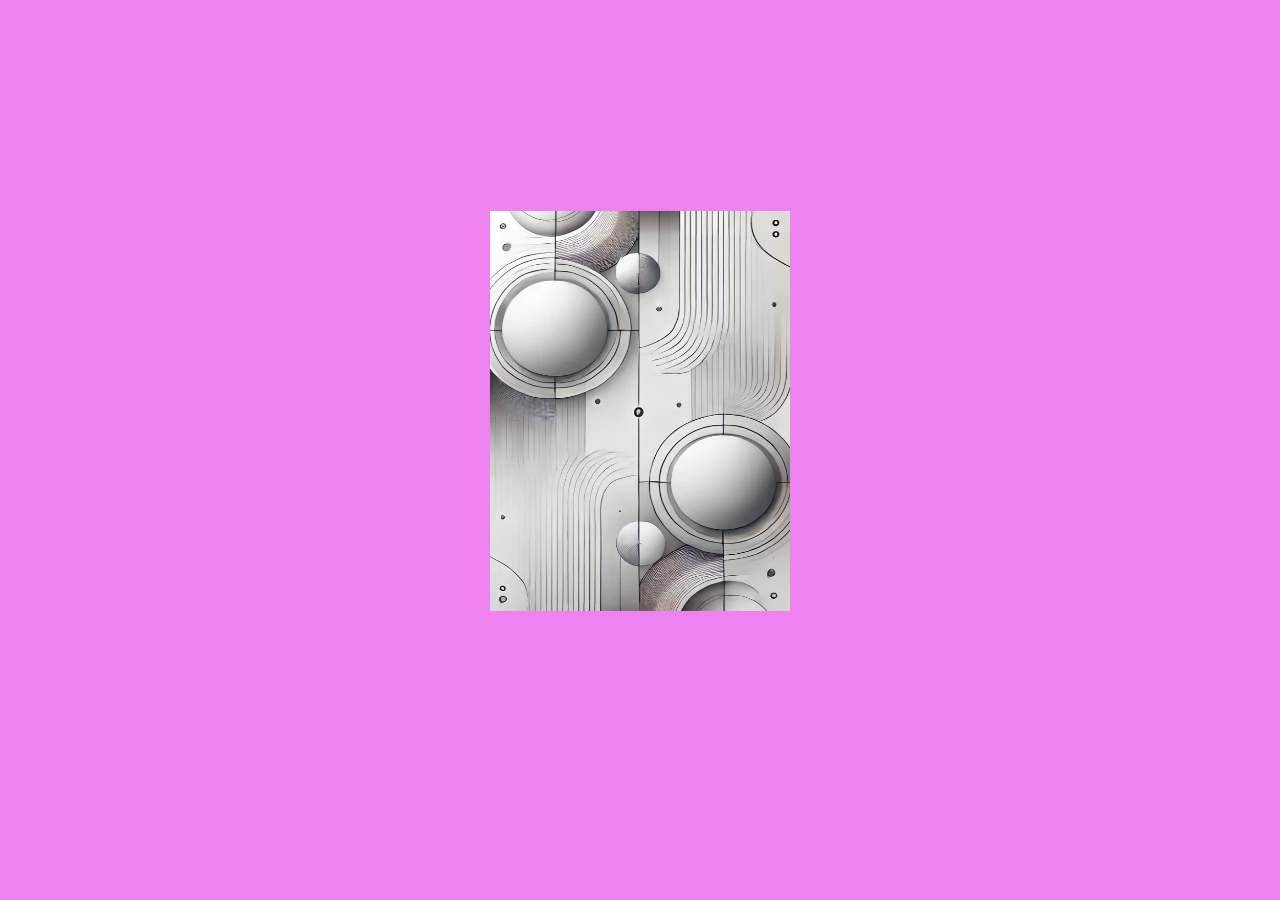
==== index.html @ c62918ba "element selection in javascript with class changed with id" ====
<!DOCTYPE html>
<html lang="en">
  <head>
    <meta charset="UTF-8" />
    <meta name="viewport" content="width=device-width, initial-scale=1.0" />
    <link rel="stylesheet" href="styles.css" />
    <title>Memory Card Game</title>
  </head>
  <body>
    <div class="container">
      <h1 class="game-title"></h1>
      <div id="cards-container"></div>
    </div>
    <script src="script.js"></script>
  </body>
</html>
---- styles.css ----
body {
  background-color: violet;
}

.container {
  display: flex;
  flex-direction: column;
  padding: 10rem;
}

.game-title {
  align-self: center;
  color: rgb(63, 63, 63);
  font-family: Helvetica, sans-serif;
  font-weight: 700;
  font-size: 2em;
  text-align: justify;
}

#cards-container {
  display: flex;
  flex-wrap: wrap;
  perspective: 1000px;
  align-self: center;
}

.card {
  width: 300px;
  height: 400px;
  position: relative;
  cursor: pointer;
  transform-style: preserve-3d;
  transition: transform 0.6s;
}

.flipped {
  transform: rotateY(180deg);
}

.card img {
  width: 100%;
  height: 100%;
  backface-visibility: hidden;
  position: absolute;
}

.back {
  transform: rotateY(180deg);
}

@media only screen and (max-width: 768px) {
  .game-title {
    font-size: 1.5em;
    text-align: center;
  }

  .card {
    width: 240px;
    height: 320px;
  }
}
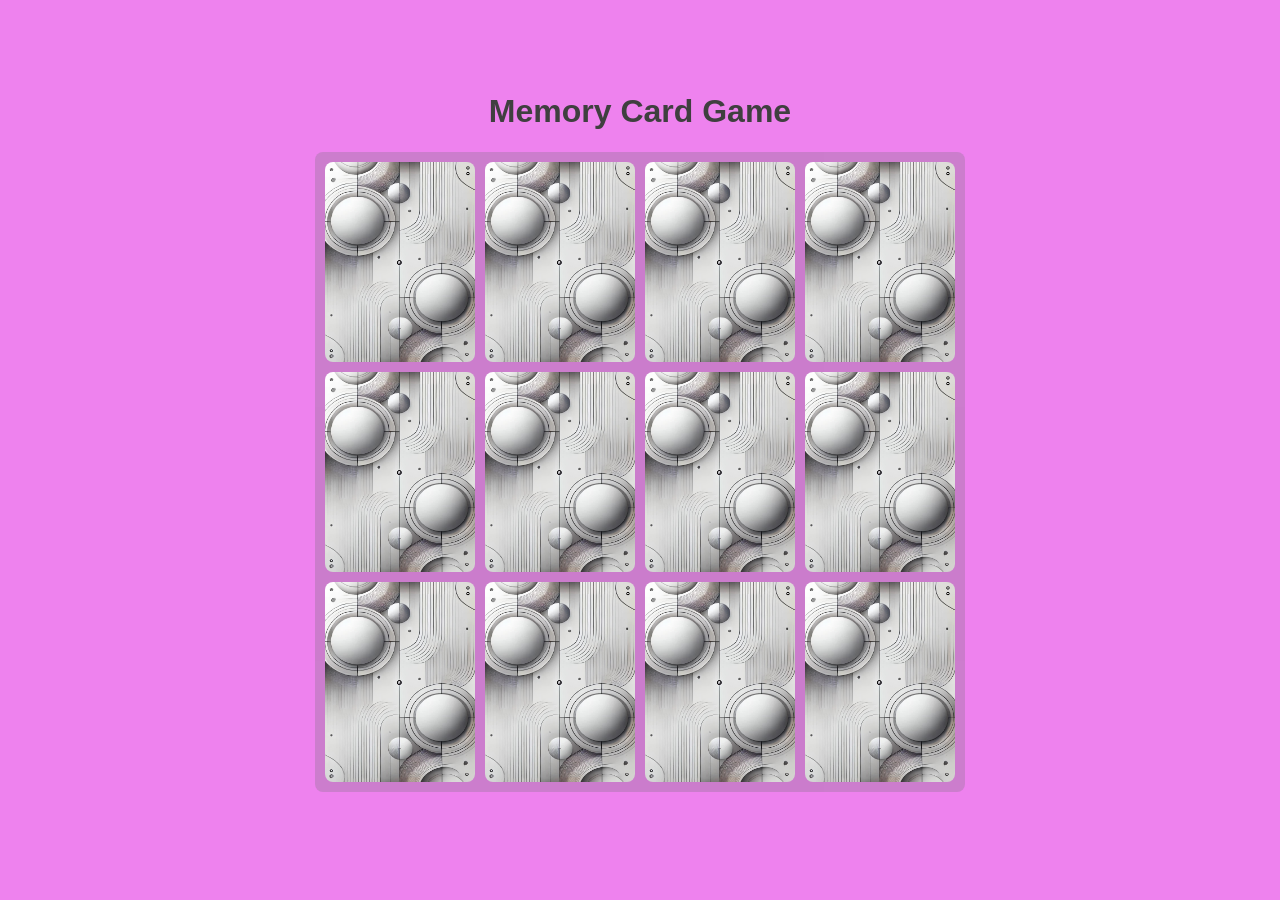
==== commit 6013c1f8: "updates from previous week's branch merged via main and conflicts resolved" ====
--- a/index.html
+++ b/index.html
@@ -8,7 +8,7 @@
   </head>
   <body>
     <div class="container">
-      <h1 class="game-title"></h1>
+      <h1 class="game-title">Memory Card Game</h1>
       <div id="cards-container"></div>
     </div>
     <script src="script.js"></script>
--- a/styles.css
+++ b/styles.css
@@ -5,7 +5,9 @@
 .container {
   display: flex;
   flex-direction: column;
-  padding: 10rem;
+  padding: 4rem;
+  align-items: center;
+  justify-content: center;
 }
 
 .game-title {
@@ -18,15 +20,21 @@
 }
 
 #cards-container {
-  display: flex;
-  flex-wrap: wrap;
+  display: grid;
+  grid-template-rows: repeat(3, 1fr);
+  grid-template-columns: repeat(4, 1fr);
+  grid-gap: 10px 10px;
+  place-items: center;
   perspective: 1000px;
-  align-self: center;
+  background-color: rgb(169, 120, 171, 0.5);
+  border-radius: 8px;
+  padding: 10px;
+  margin: 0 auto;
 }
 
 .card {
-  width: 300px;
-  height: 400px;
+  width: 150px;
+  height: 200px;
   position: relative;
   cursor: pointer;
   transform-style: preserve-3d;
@@ -40,11 +48,17 @@
 .card img {
   width: 100%;
   height: 100%;
+  margin: auto;
   backface-visibility: hidden;
   position: absolute;
+  border-radius: 8px;
+}
+.card .front {
+  transform: rotateY(0deg);
+  z-index: 2;
 }
 
-.back {
+.card .back {
   transform: rotateY(180deg);
 }
 
@@ -54,8 +68,13 @@
     text-align: center;
   }
 
+  #cards-container {
+    grid-template-rows: repeat(4, 1fr);
+    grid-template-columns: repeat(3, 1fr);
+  }
+
   .card {
-    width: 240px;
-    height: 320px;
+    width: 90px;
+    height: 120px;
   }
 }
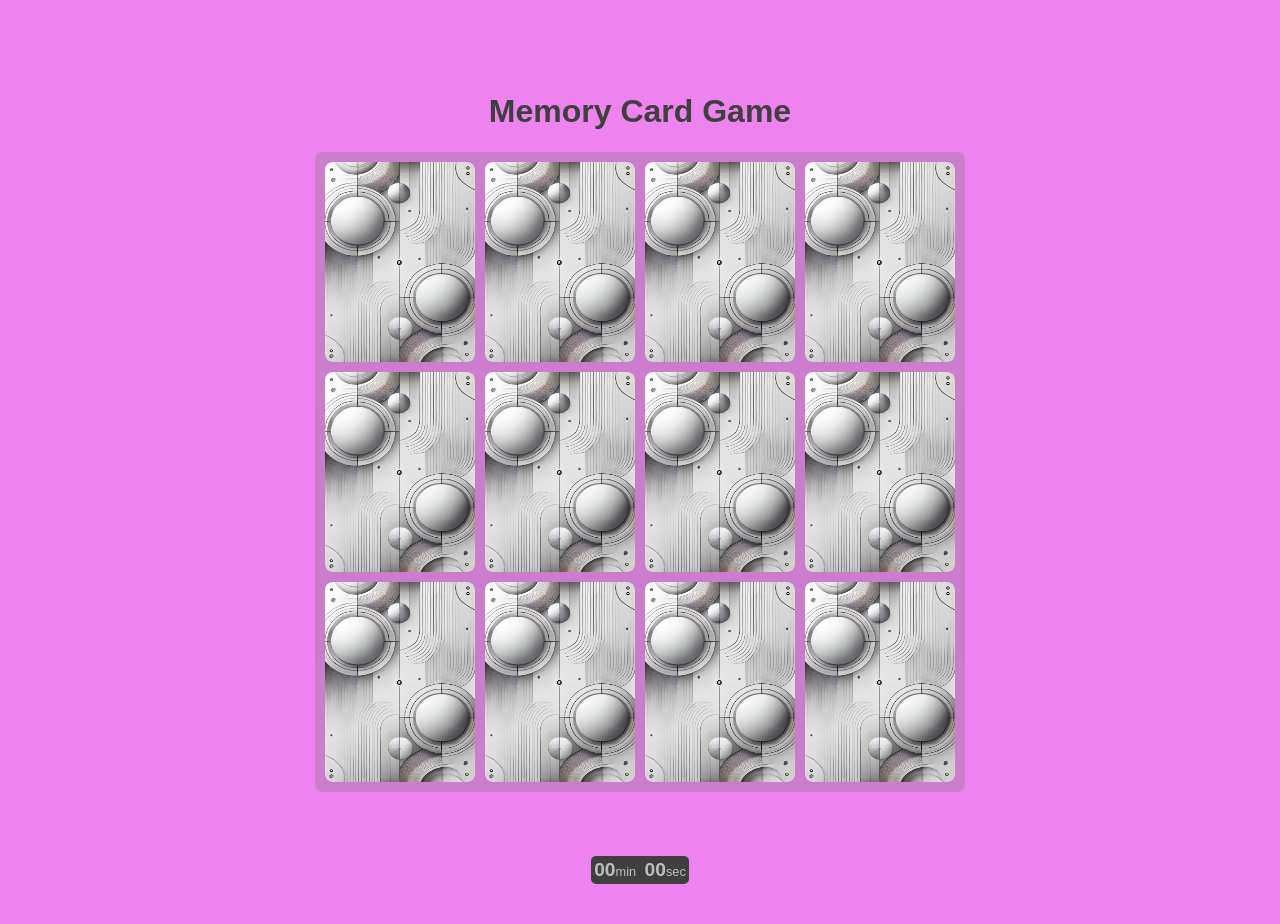
==== commit 301312e3: "added timer text and styled it" ====
--- a/index.html
+++ b/index.html
@@ -11,6 +11,9 @@
       <h1 class="game-title">Memory Card Game</h1>
       <div id="cards-container"></div>
     </div>
+    <div class="features">
+      <div class="timer"><span>00</span>min <span>00</span>sec</div>
+    </div>
     <script src="script.js"></script>
   </body>
 </html>
--- a/styles.css
+++ b/styles.css
@@ -1,5 +1,32 @@
 body {
   background-color: violet;
+}
+
+.features {
+  display: flex;
+  align-items: center;
+  justify-content: center;
+  padding-bottom: 2rem;
+}
+
+.timer {
+  font-family: "Orbitron", sans-serif;
+  font-size: 0.8rem;
+  color: rgb(189, 189, 189);
+  background-color: rgb(63, 63, 63);
+  padding: 0.2rem;
+  border-radius: 5px;
+}
+
+.timer span {
+  font-family: "Orbitron", sans-serif;
+  font-size: 1.2rem;
+  font-weight: 600;
+  width: 1.5rem;
+}
+
+.timer span:last-child {
+  margin-left: 0.3rem;
 }
 
 .container {
@@ -68,6 +95,10 @@
     text-align: center;
   }
 
+  .container {
+    padding: 1rem;
+  }
+
   #cards-container {
     grid-template-rows: repeat(4, 1fr);
     grid-template-columns: repeat(3, 1fr);
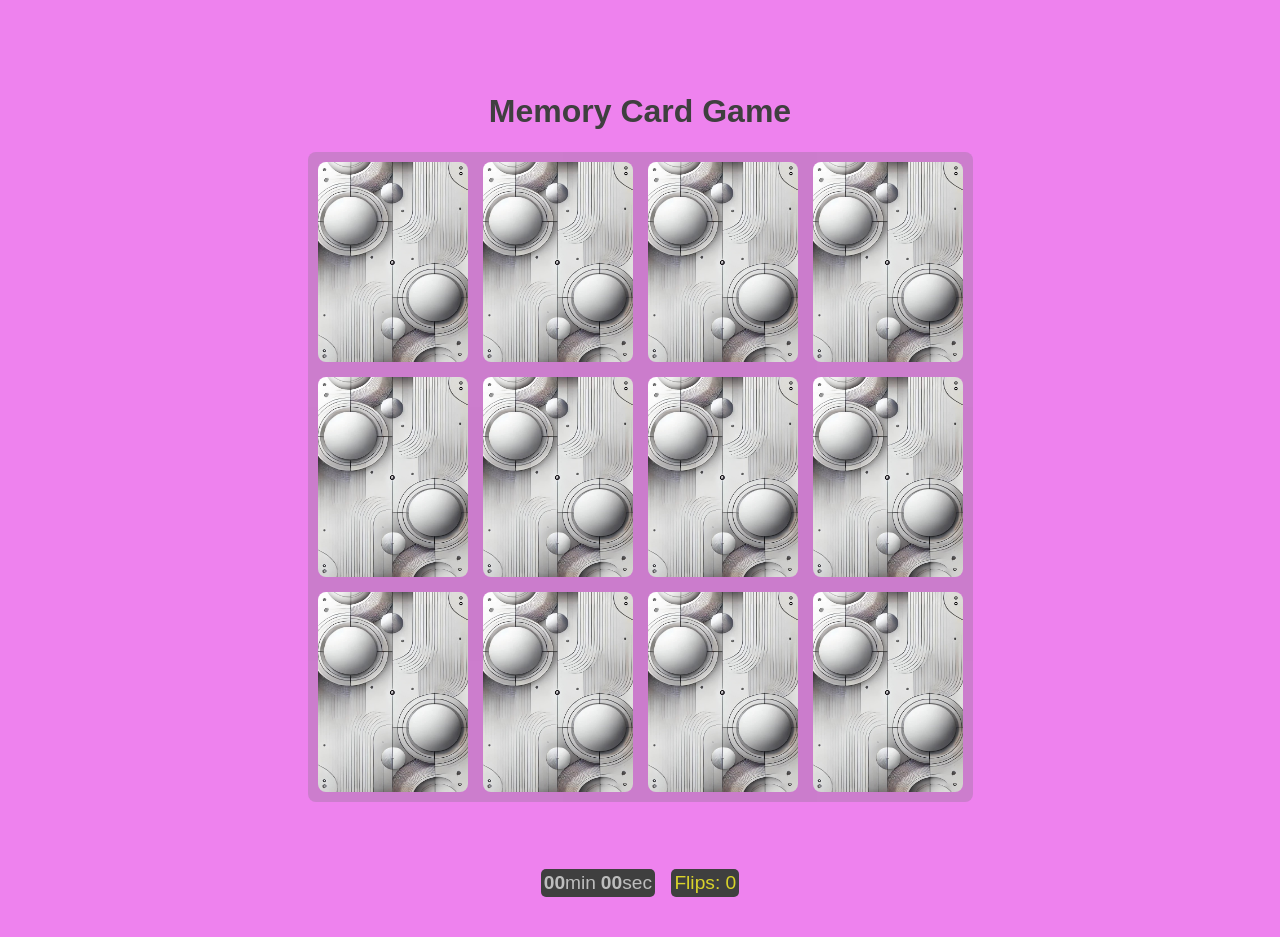
==== commit 1d5ae1d1: "logic and the code refactored again for the timer and counter functionalities" ====
--- a/index.html
+++ b/index.html
@@ -12,7 +12,8 @@
       <div id="cards-container"></div>
     </div>
     <div class="features">
-      <div class="timer"><span>00</span>min <span>00</span>sec</div>
+      <div class="timer"><span>00</span>min<span>00</span>sec</div>
+      <div class="flip-counter">Flips: 0</div>
     </div>
     <script src="script.js"></script>
   </body>
--- a/styles.css
+++ b/styles.css
@@ -6,12 +6,14 @@
   display: flex;
   align-items: center;
   justify-content: center;
+  padding-top: 0.2rem;
   padding-bottom: 2rem;
+  gap: 1rem;
 }
 
 .timer {
   font-family: "Orbitron", sans-serif;
-  font-size: 0.8rem;
+  font-size: 1.2rem;
   color: rgb(189, 189, 189);
   background-color: rgb(63, 63, 63);
   padding: 0.2rem;
@@ -27,6 +29,16 @@
 
 .timer span:last-child {
   margin-left: 0.3rem;
+}
+
+.flip-counter {
+  font-family: "Orbitron", sans-serif;
+  font-size: 1.2rem;
+  font-weight: 500;
+  color: rgb(217, 211, 43);
+  background-color: rgb(63, 63, 63);
+  padding: 0.2rem;
+  border-radius: 5px;
 }
 
 .container {
@@ -50,7 +62,7 @@
   display: grid;
   grid-template-rows: repeat(3, 1fr);
   grid-template-columns: repeat(4, 1fr);
-  grid-gap: 10px 10px;
+  grid-gap: 15px 15px;
   place-items: center;
   perspective: 1000px;
   background-color: rgb(169, 120, 171, 0.5);
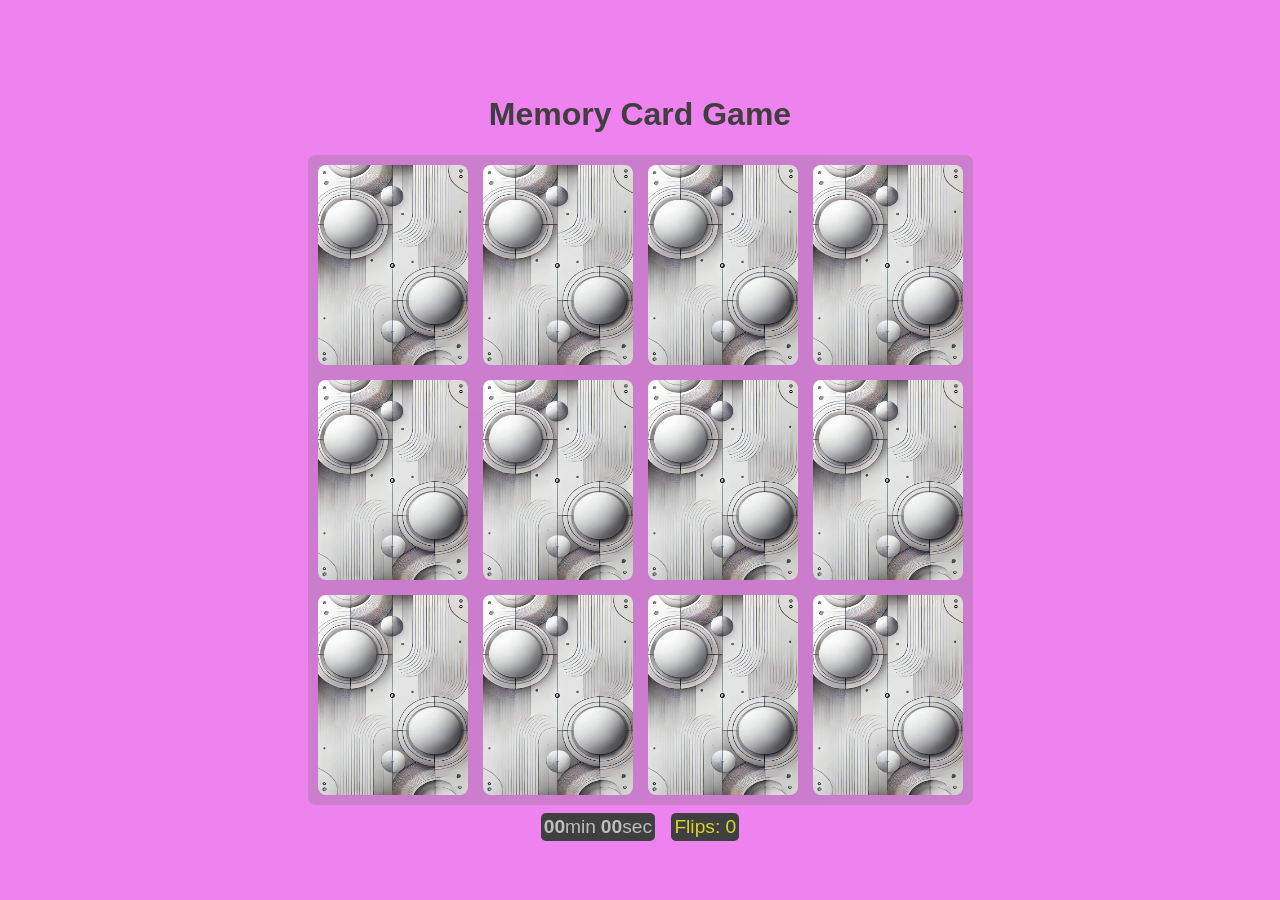
==== commit 80d31618: "final styling completed" ====
--- a/index.html
+++ b/index.html
@@ -7,13 +7,15 @@
     <title>Memory Card Game</title>
   </head>
   <body>
-    <div class="container">
-      <h1 class="game-title">Memory Card Game</h1>
-      <div id="cards-container"></div>
-    </div>
-    <div class="features">
-      <div class="timer"><span>00</span>min<span>00</span>sec</div>
-      <div class="flip-counter">Flips: 0</div>
+    <div class="content-wrapper">
+      <div class="container">
+        <h1 class="game-title">Memory Card Game</h1>
+        <div id="cards-container"></div>
+      </div>
+      <div class="features">
+        <div class="timer"><span>00</span>min<span>00</span>sec</div>
+        <div class="flip-counter">Flips: 0</div>
+      </div>
     </div>
     <script src="script.js"></script>
   </body>
--- a/styles.css
+++ b/styles.css
@@ -1,14 +1,30 @@
 body {
   background-color: violet;
+  height: 100vh;
+  margin: 0;
+  overflow: hidden;
+  display: flex;
+  flex-direction: column; /* Align children in a column */
+  justify-content: center; /* Center the content vertically */
+  align-items: center;
+}
+
+.content-wrapper {
+  display: flex;
+  flex-direction: column;
+  justify-content: center;
+  align-items: center;
+  flex-grow: 1;
+  width: 100%;
 }
 
 .features {
   display: flex;
   align-items: center;
   justify-content: center;
-  padding-top: 0.2rem;
-  padding-bottom: 2rem;
   gap: 1rem;
+  margin-top: 0.5rem;
+  margin-bottom: 1rem;
 }
 
 .timer {
@@ -22,7 +38,6 @@
 
 .timer span {
   font-family: "Orbitron", sans-serif;
-  font-size: 1.2rem;
   font-weight: 600;
   width: 1.5rem;
 }
@@ -44,9 +59,9 @@
 .container {
   display: flex;
   flex-direction: column;
-  padding: 4rem;
   align-items: center;
   justify-content: center;
+  padding-top: 2rem;
 }
 
 .game-title {
@@ -120,4 +135,16 @@
     width: 90px;
     height: 120px;
   }
+
+  .timer {
+    font-size: 0.9rem;
+    border-radius: 3px;
+  }
+
+  .flip-counter {
+    font-family: "Orbitron", sans-serif;
+    font-size: 0.9rem;
+    font-weight: 400;
+    border-radius: 3px;
+  }
 }
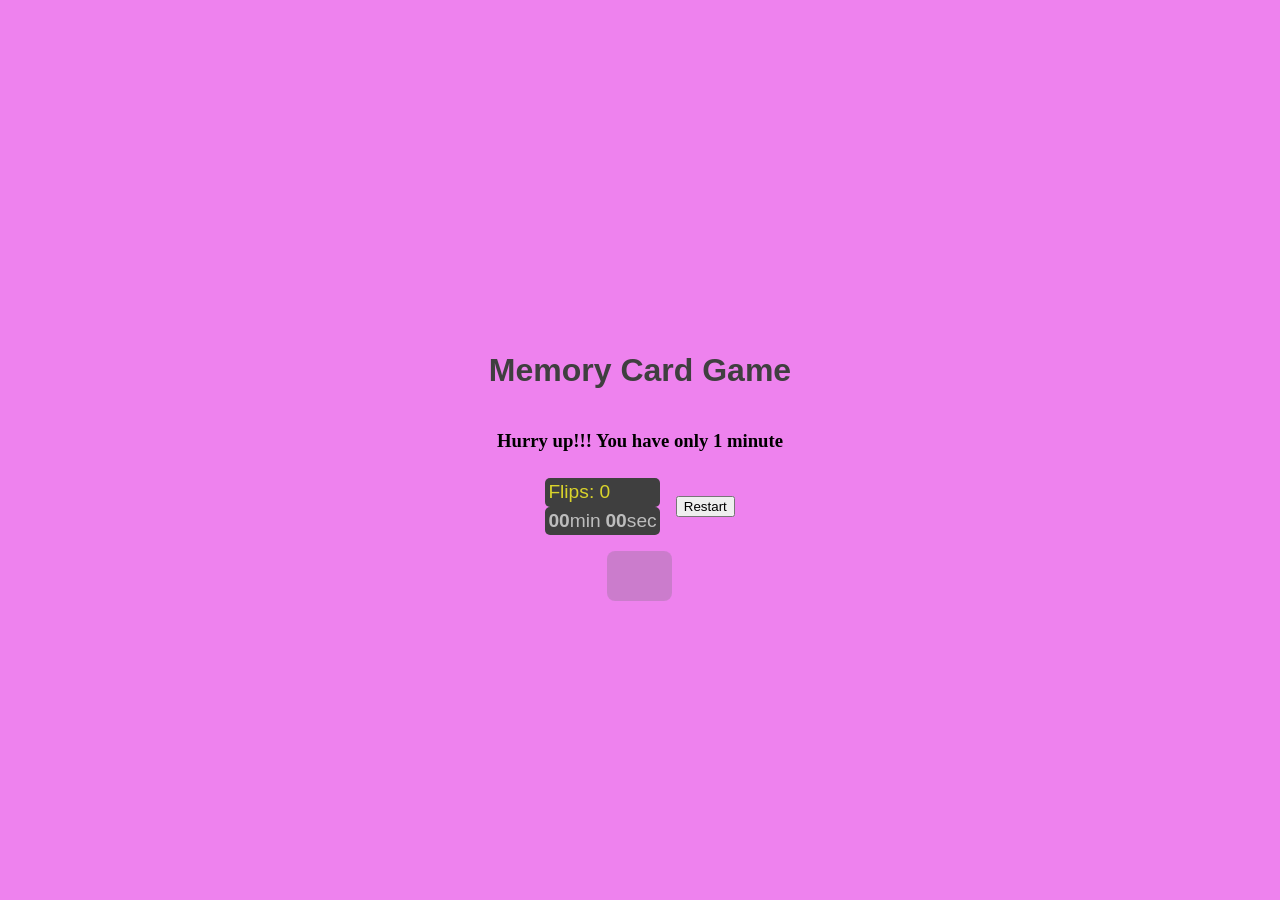
==== commit e8092abf: "structural adjustments made for visual purposes" ====
--- a/index.html
+++ b/index.html
@@ -10,11 +10,19 @@
     <div class="content-wrapper">
       <div class="container">
         <h1 class="game-title">Memory Card Game</h1>
+        <h3>Hurry up!!! You have only 1 minute</h3>
+        <div class="features">
+          <div class="left">
+            <div class="flip-counter">Flips: 0</div>
+            <div class="timer"><span>00</span>min<span>00</span>sec</div>
+          </div>
+          <div class="button-wrapper">
+            <button class="button" type="button" id="restart-button">
+              Restart
+            </button>
+          </div>
+        </div>
         <div id="cards-container"></div>
-      </div>
-      <div class="features">
-        <div class="timer"><span>00</span>min<span>00</span>sec</div>
-        <div class="flip-counter">Flips: 0</div>
       </div>
     </div>
     <script src="script.js"></script>
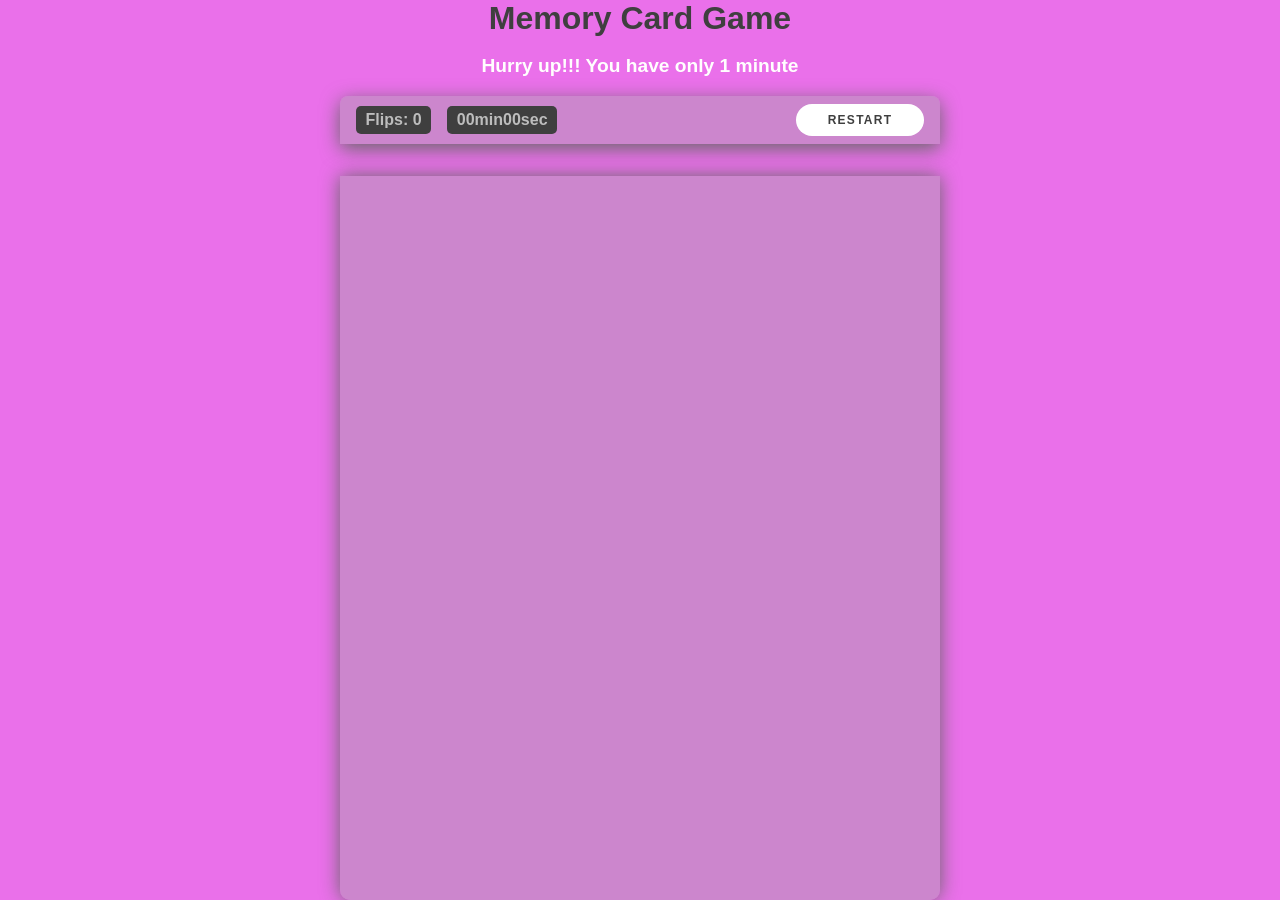
==== commit ca93e527: "extra wrapper div is removed for better css control" ====
--- a/index.html
+++ b/index.html
@@ -7,23 +7,21 @@
     <title>Memory Card Game</title>
   </head>
   <body>
-    <div class="content-wrapper">
-      <div class="container">
-        <h1 class="game-title">Memory Card Game</h1>
-        <h3>Hurry up!!! You have only 1 minute</h3>
-        <div class="features">
-          <div class="left">
-            <div class="flip-counter">Flips: 0</div>
-            <div class="timer"><span>00</span>min<span>00</span>sec</div>
-          </div>
-          <div class="button-wrapper">
-            <button class="button" type="button" id="restart-button">
-              Restart
-            </button>
-          </div>
+    <div class="container">
+      <h1 class="game-title">Memory Card Game</h1>
+      <h3>Hurry up!!! You have only 1 minute</h3>
+      <div class="features">
+        <div class="left">
+          <div class="flip-counter">Flips: 0</div>
+          <div class="timer"><span>00</span>min<span>00</span>sec</div>
         </div>
-        <div id="cards-container"></div>
+        <div class="button-wrapper">
+          <button class="button" type="button" id="restart-button">
+            Restart
+          </button>
+        </div>
       </div>
+      <div id="cards-container"></div>
     </div>
     <script src="script.js"></script>
   </body>
--- a/styles.css
+++ b/styles.css
@@ -1,112 +1,151 @@
+* {
+  box-sizing: border-box;
+  margin: 0;
+  padding: 0;
+}
+
+html,
 body {
-  background-color: violet;
-  height: 100vh;
-  margin: 0;
+  display: flex;
+  justify-content: center;
+  align-items: center;
+  width: 100%;
+  height: 100%;
   overflow: hidden;
-  display: flex;
-  flex-direction: column; /* Align children in a column */
-  justify-content: center; /* Center the content vertically */
-  align-items: center;
+  background-color: rgb(234, 112, 234);
 }
 
 .content-wrapper {
   display: flex;
   flex-direction: column;
-  justify-content: center;
-  align-items: center;
-  flex-grow: 1;
-  width: 100%;
-}
-
-.features {
-  display: flex;
-  align-items: center;
-  justify-content: center;
+  justify-content: space-between;
+  align-items: center;
+  width: 100%;
+  height: 100%;
+  padding: 1rem;
+  box-sizing: border-box;
+}
+
+.container {
+  display: flex;
+  flex-direction: column;
+  align-items: center;
   gap: 1rem;
-  margin-top: 0.5rem;
-  margin-bottom: 1rem;
-}
-
-.timer {
-  font-family: "Orbitron", sans-serif;
-  font-size: 1.2rem;
-  color: rgb(189, 189, 189);
-  background-color: rgb(63, 63, 63);
-  padding: 0.2rem;
-  border-radius: 5px;
-}
-
-.timer span {
-  font-family: "Orbitron", sans-serif;
-  font-weight: 600;
-  width: 1.5rem;
-}
-
-.timer span:last-child {
-  margin-left: 0.3rem;
-}
-
-.flip-counter {
-  font-family: "Orbitron", sans-serif;
-  font-size: 1.2rem;
-  font-weight: 500;
-  color: rgb(217, 211, 43);
-  background-color: rgb(63, 63, 63);
-  padding: 0.2rem;
-  border-radius: 5px;
-}
-
-.container {
-  display: flex;
-  flex-direction: column;
-  align-items: center;
-  justify-content: center;
-  padding-top: 2rem;
+  width: 100%;
+  height: 100%;
+  max-height: 100%;
 }
 
 .game-title {
-  align-self: center;
+  text-align: center;
   color: rgb(63, 63, 63);
   font-family: Helvetica, sans-serif;
   font-weight: 700;
   font-size: 2em;
-  text-align: justify;
+  flex-shrink: 0;
+}
+
+h3 {
+  font-family: "Orbitron", sans-serif;
+  font-size: 1.2rem;
+  line-height: 1.4;
+  font-weight: 600;
+  color: rgb(255, 254, 254);
+  text-align: center;
+  flex-shrink: 0;
+}
+
+.features {
+  display: flex;
+  justify-content: space-between;
+  align-items: center;
+  padding: 0.5rem 1rem;
+  background-color: rgba(197, 140, 198, 0.8);
+  box-shadow: rgb(104, 104, 104) 0px 5px 19px 0px;
+  border-radius: 8px 8px 0 0;
+  max-width: 600px;
+  width: 100%;
+}
+
+.left {
+  display: flex;
+  flex-direction: row;
+  gap: 1rem;
+}
+
+.flip-counter,
+.timer {
+  font-family: "Orbitron", sans-serif;
+  font-size: 1rem;
+  font-weight: 600;
+  color: rgb(189, 189, 189);
+  background-color: rgb(63, 63, 63);
+  padding: 0.3rem 0.6rem;
+  border-radius: 5px;
+}
+
+.button-wrapper {
+  margin-left: auto;
+}
+
+button {
+  width: 8rem;
+  height: 2rem;
+  font-size: 0.75rem;
+  letter-spacing: 0.08rem;
+  font-weight: 700;
+  color: rgb(63, 63, 63);
+  background-color: white;
+  padding: 0.5rem;
+  border-radius: 20px;
+  border: 0;
+  cursor: pointer;
+  text-transform: uppercase;
+  transition: all 0.5s ease;
+}
+
+button:hover {
+  background-color: rgb(63, 63, 63);
+  color: hsl(0, 0%, 100%);
+  box-shadow: rgb(63, 63, 63) 0px 7px 29px 0px;
 }
 
 #cards-container {
   display: grid;
-  grid-template-rows: repeat(3, 1fr);
   grid-template-columns: repeat(4, 1fr);
-  grid-gap: 15px 15px;
-  place-items: center;
-  perspective: 1000px;
-  background-color: rgb(169, 120, 171, 0.5);
-  border-radius: 8px;
-  padding: 10px;
-  margin: 0 auto;
+  gap: 1rem;
+  justify-content: center;
+  margin: 1rem auto 0;
+  background-color: rgba(197, 140, 198, 0.8);
+  border-radius: 0 0 10px 10px;
+  max-width: 600px;
+  width: 100%;
+  padding: 1rem;
+  box-sizing: border-box;
+  box-shadow: rgb(104, 104, 104) 0px 0px 19px 0px;
+  flex-grow: 1;
 }
 
 .card {
-  width: 150px;
-  height: 200px;
+  aspect-ratio: 3 / 4;
+  width: 100%;
+  max-width: 10rem;
+  height: auto;
   position: relative;
   cursor: pointer;
   transform-style: preserve-3d;
-  transition: transform 0.6s;
-}
-
-.flipped {
-  transform: rotateY(180deg);
+  transition: transform 0.6s ease;
+  border-radius: 8px;
 }
 
 .card img {
   width: 100%;
   height: 100%;
-  margin: auto;
+  position: absolute;
   backface-visibility: hidden;
-  position: absolute;
   border-radius: 8px;
 }
+
 .card .front {
   transform: rotateY(0deg);
   z-index: 2;
@@ -116,35 +155,97 @@
   transform: rotateY(180deg);
 }
 
+.flipped {
+  transform: rotateY(180deg);
+}
+
+@keyframes shake {
+  0% {
+    transform: translateX(0);
+  }
+  25% {
+    transform: translateX(-5px);
+  }
+  50% {
+    transform: translateX(5px);
+  }
+  75% {
+    transform: translateX(-5px);
+  }
+  100% {
+    transform: translateX(0);
+  }
+}
+
+.matched {
+  animation: shake 0.5s ease-in-out;
+}
+
 @media only screen and (max-width: 768px) {
   .game-title {
-    font-size: 1.5em;
-    text-align: center;
-  }
-
-  .container {
-    padding: 1rem;
-  }
-
-  #cards-container {
-    grid-template-rows: repeat(4, 1fr);
-    grid-template-columns: repeat(3, 1fr);
-  }
-
-  .card {
-    width: 90px;
-    height: 120px;
-  }
-
+    font-size: 1.8em;
+  }
+
+  h3 {
+    font-size: 1rem;
+  }
+
+  .features {
+    padding: 0.8vh 1.5vw;
+  }
+
+  .flip-counter,
   .timer {
     font-size: 0.9rem;
-    border-radius: 3px;
-  }
-
-  .flip-counter {
-    font-family: "Orbitron", sans-serif;
+  }
+
+  button {
+    width: 7rem;
+    height: 1.8rem;
+    font-size: 0.7rem;
+  }
+
+  #cards-container {
+    grid-template-columns: repeat(3, 1fr);
+    gap: 0.8rem;
+    padding: 1rem;
+  }
+
+  .card {
+    max-width: 8rem;
+  }
+}
+
+@media only screen and (max-width: 480px) {
+  .game-title {
+    font-size: 1.5em;
+  }
+
+  h3 {
     font-size: 0.9rem;
-    font-weight: 400;
-    border-radius: 3px;
-  }
-}
+  }
+
+  .features {
+    padding: 0.5vh 1vw;
+  }
+
+  .flip-counter,
+  .timer {
+    font-size: 0.8rem;
+  }
+
+  button {
+    width: 5rem;
+    height: 1.6rem;
+    font-size: 0.65rem;
+  }
+
+  #cards-container {
+    gap: 0.6rem;
+    padding: 0.8rem;
+  }
+
+  .card {
+    max-width: 6.5rem;
+  }
+}
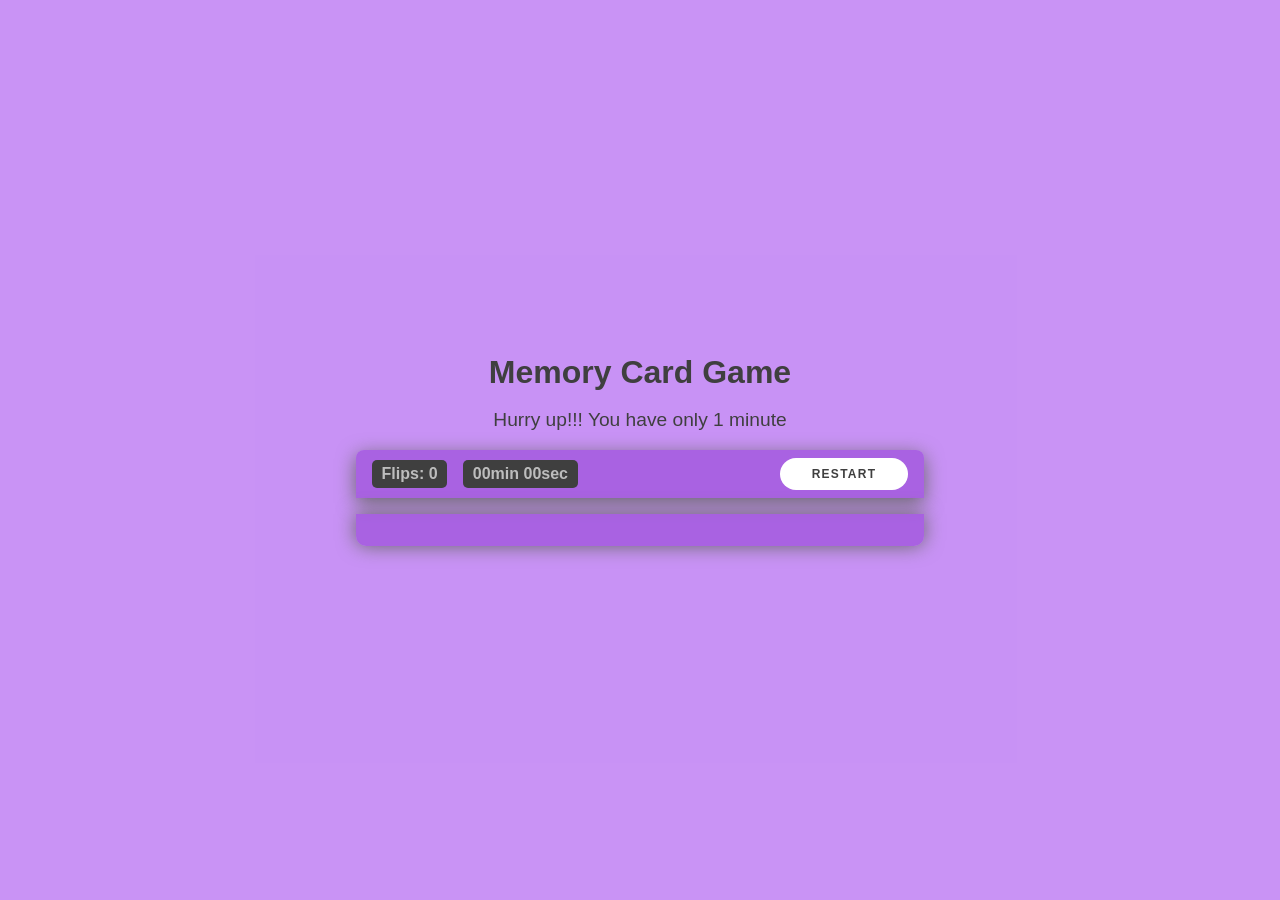
==== commit 32cfd1c7: "unnecessary span tag is removed" ====
--- a/index.html
+++ b/index.html
@@ -13,7 +13,7 @@
       <div class="features">
         <div class="left">
           <div class="flip-counter">Flips: 0</div>
-          <div class="timer"><span>00</span>min<span>00</span>sec</div>
+          <div class="timer">00min 00sec</div>
         </div>
         <div class="button-wrapper">
           <button class="button" type="button" id="restart-button">
--- a/styles.css
+++ b/styles.css
@@ -12,28 +12,20 @@
   width: 100%;
   height: 100%;
   overflow: hidden;
-  background-color: rgb(234, 112, 234);
-}
-
-.content-wrapper {
+  background-color: rgba(199, 143, 245, 0.815);
+}
+
+.container {
   display: flex;
   flex-direction: column;
-  justify-content: space-between;
-  align-items: center;
-  width: 100%;
-  height: 100%;
+  justify-content: center;
+  gap: 1rem;
+  align-items: center;
+  width: 100%;
+  max-width: 600px;
+  min-height: 100vh;
   padding: 1rem;
   box-sizing: border-box;
-}
-
-.container {
-  display: flex;
-  flex-direction: column;
-  align-items: center;
-  gap: 1rem;
-  width: 100%;
-  height: 100%;
-  max-height: 100%;
 }
 
 .game-title {
@@ -42,17 +34,18 @@
   font-family: Helvetica, sans-serif;
   font-weight: 700;
   font-size: 2em;
-  flex-shrink: 0;
+  margin: 0;
 }
 
 h3 {
   font-family: "Orbitron", sans-serif;
   font-size: 1.2rem;
   line-height: 1.4;
-  font-weight: 600;
-  color: rgb(255, 254, 254);
+  font-weight: 500;
+  color: rgb(63, 63, 63);
   text-align: center;
-  flex-shrink: 0;
+  text-shadow: rgb(104, 104, 104) 0px 5px 19px 0px;
+  margin: 0;
 }
 
 .features {
@@ -60,11 +53,11 @@
   justify-content: space-between;
   align-items: center;
   padding: 0.5rem 1rem;
-  background-color: rgba(197, 140, 198, 0.8);
+  background-color: rgba(162, 87, 222, 0.815);
   box-shadow: rgb(104, 104, 104) 0px 5px 19px 0px;
   border-radius: 8px 8px 0 0;
-  max-width: 600px;
-  width: 100%;
+  width: 100%;
+  margin: 0;
 }
 
 .left {
@@ -113,29 +106,33 @@
 #cards-container {
   display: grid;
   grid-template-columns: repeat(4, 1fr);
+  grid-auto-rows: 1fr;
   gap: 1rem;
   justify-content: center;
-  margin: 1rem auto 0;
-  background-color: rgba(197, 140, 198, 0.8);
+  justify-items: center;
+  align-items: center;
+  margin: 1rem auto;
   border-radius: 0 0 10px 10px;
-  max-width: 600px;
+  max-width: 100%;
   width: 100%;
   padding: 1rem;
+  background-color: rgba(162, 87, 222, 0.815);
   box-sizing: border-box;
   box-shadow: rgb(104, 104, 104) 0px 0px 19px 0px;
-  flex-grow: 1;
+  margin: 0;
 }
 
 .card {
   aspect-ratio: 3 / 4;
   width: 100%;
-  max-width: 10rem;
+  max-width: 120px;
   height: auto;
   position: relative;
   cursor: pointer;
   transform-style: preserve-3d;
   transition: transform 0.6s ease;
   border-radius: 8px;
+  box-shadow: rgb(104, 104, 104) 0px 0px 19px 0px;
 }
 
 .card img {
@@ -182,6 +179,10 @@
 }
 
 @media only screen and (max-width: 768px) {
+  .container {
+    gap: 0.8rem;
+  }
+
   .game-title {
     font-size: 1.8em;
   }
@@ -212,11 +213,15 @@
   }
 
   .card {
-    max-width: 8rem;
+    max-width: 100px;
   }
 }
 
 @media only screen and (max-width: 480px) {
+  .container {
+    gap: 0.6rem;
+  }
+
   .game-title {
     font-size: 1.5em;
   }
@@ -241,11 +246,12 @@
   }
 
   #cards-container {
+    grid-template-columns: repeat(3, 1fr);
     gap: 0.6rem;
     padding: 0.8rem;
   }
 
   .card {
-    max-width: 6.5rem;
-  }
-}
+    max-width: 80px;
+  }
+}
